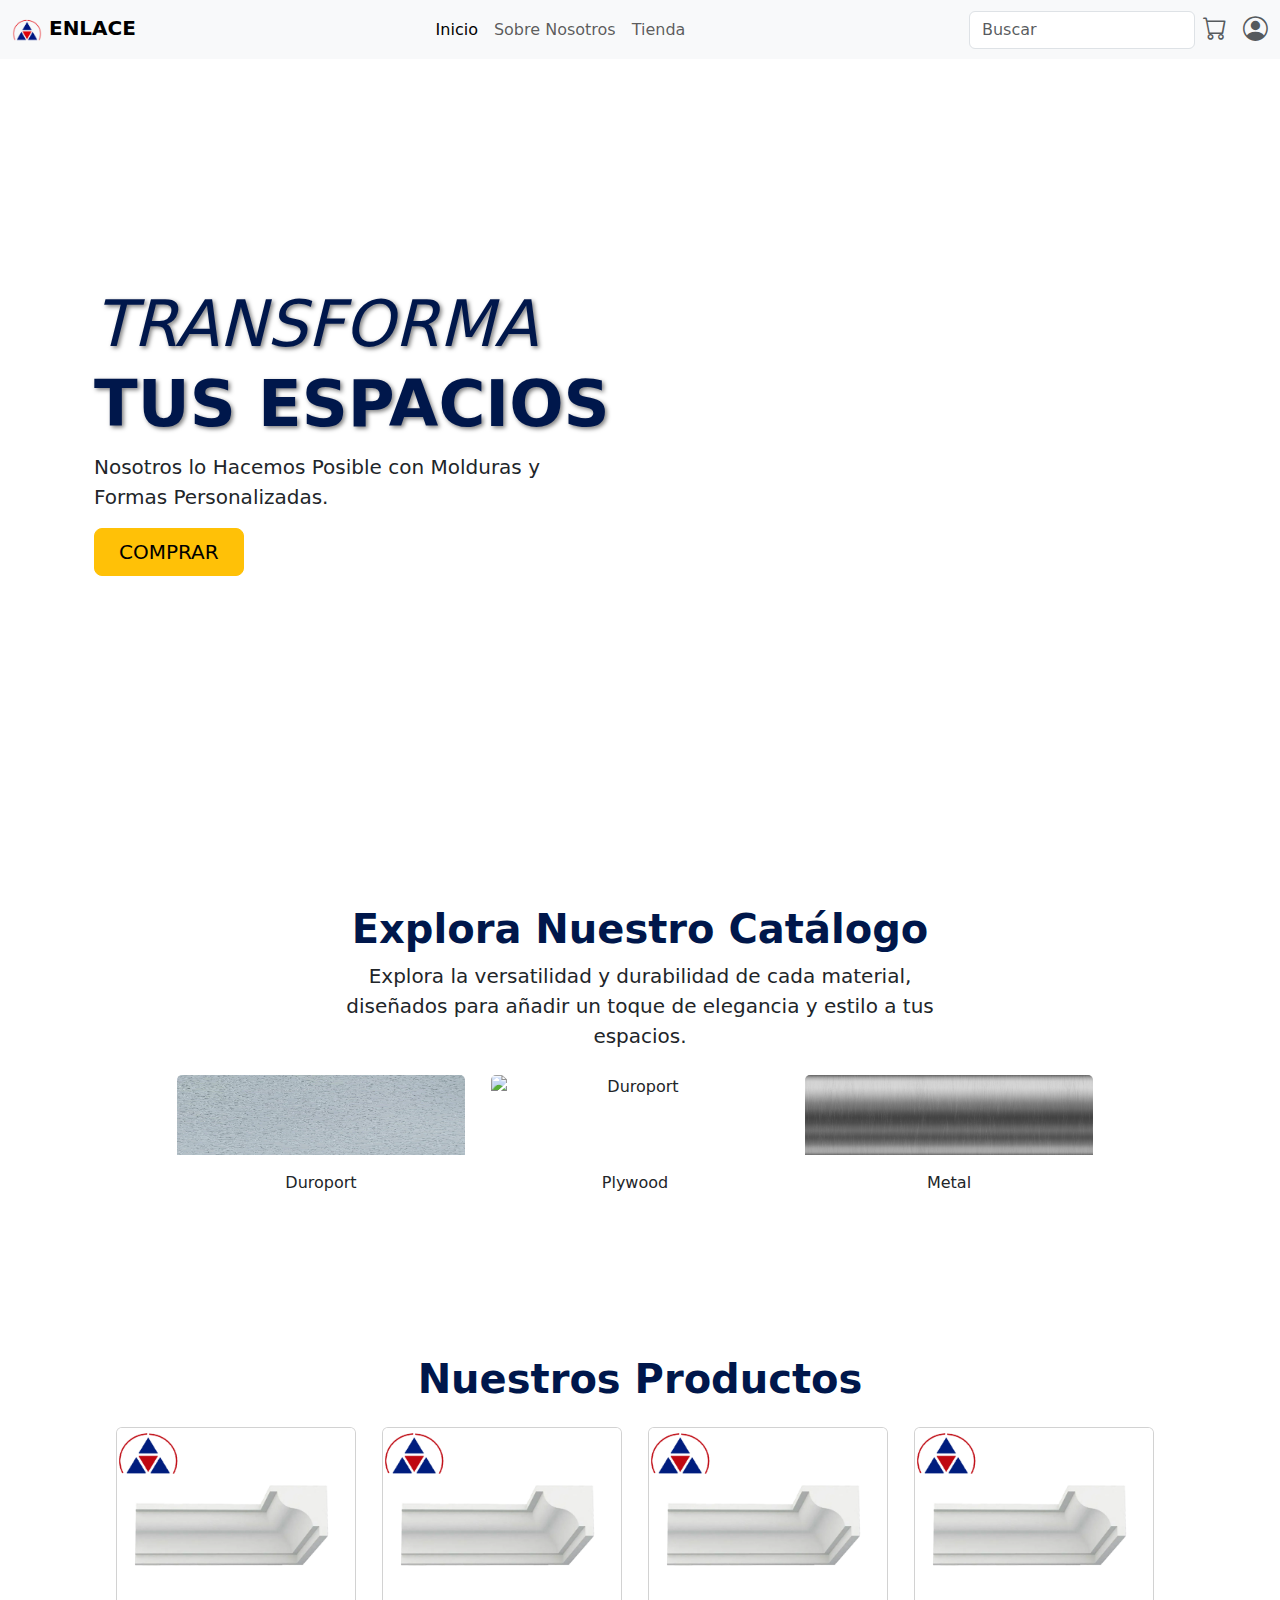
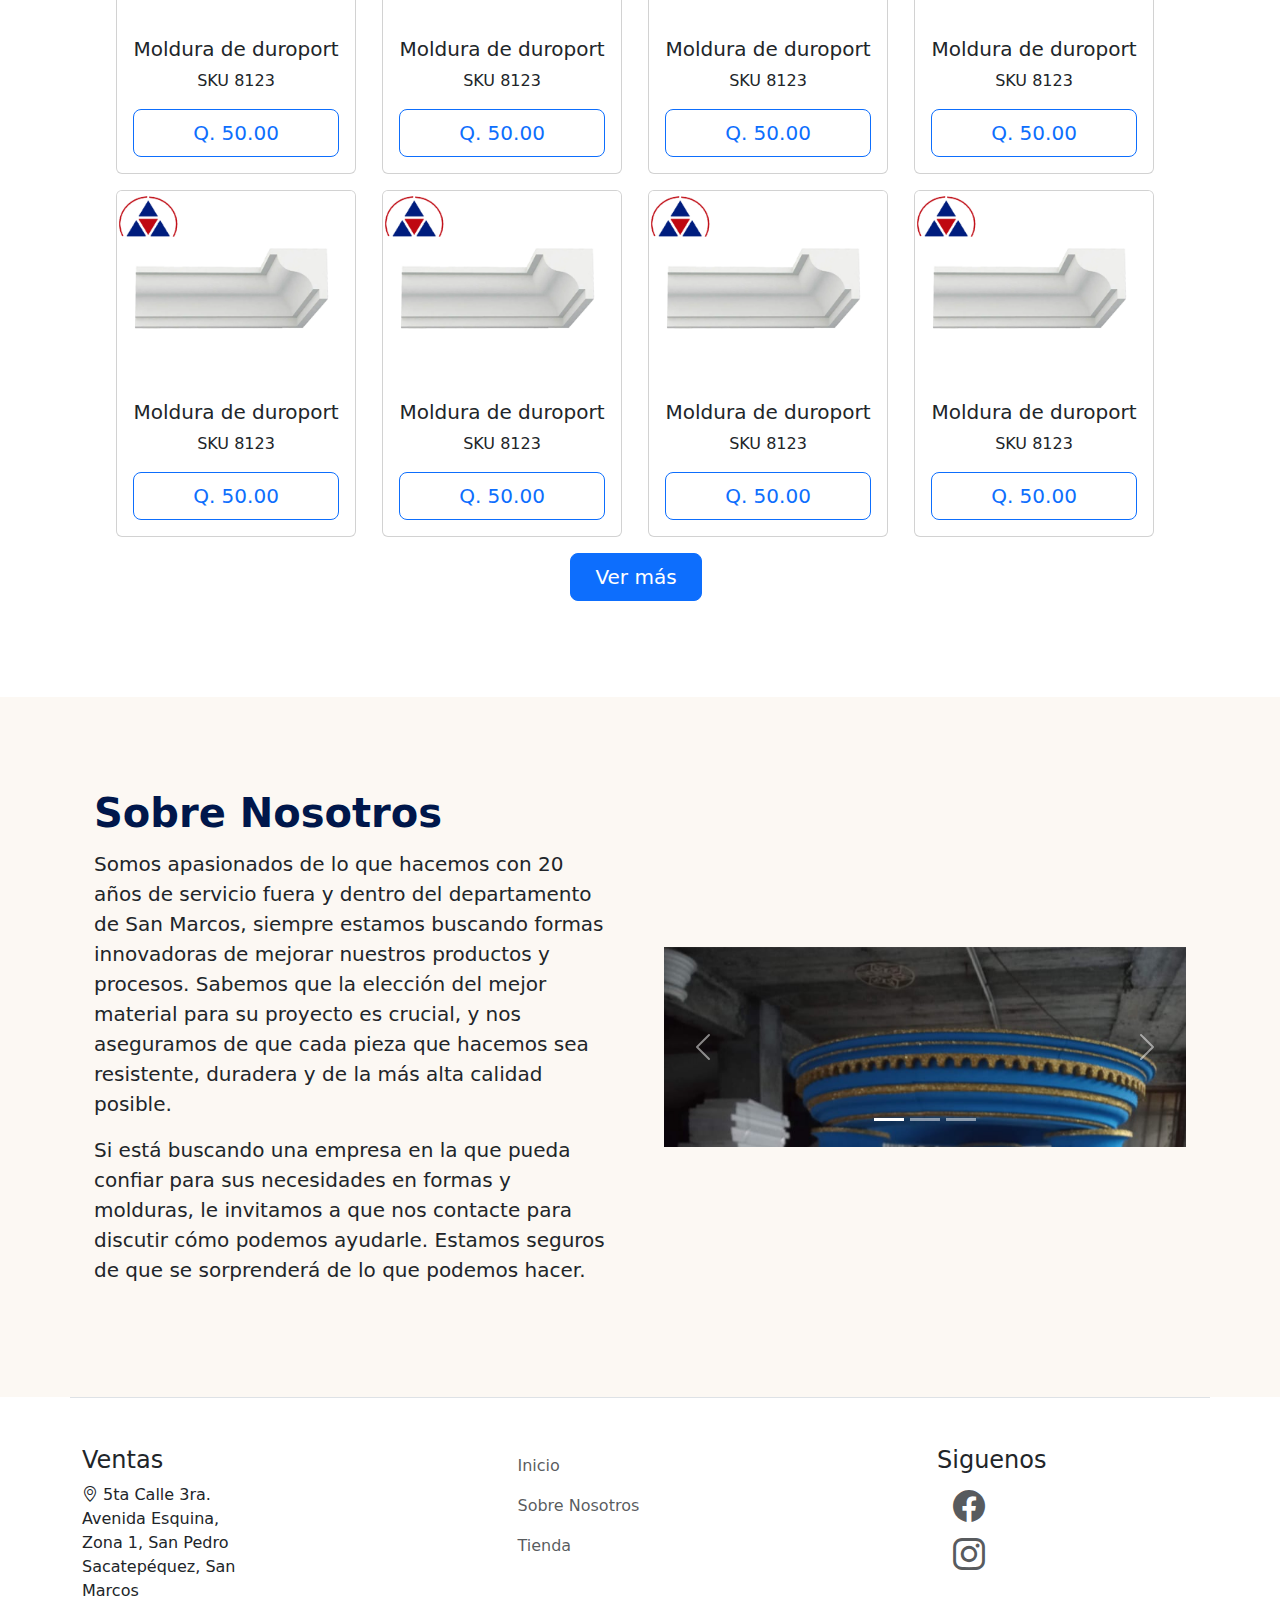
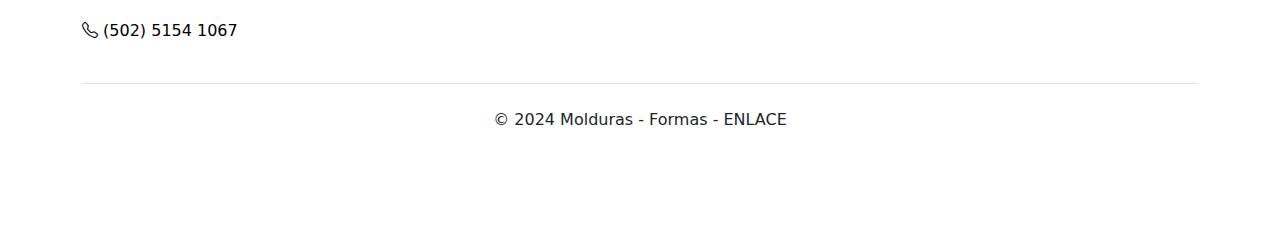
==== index.html @ 327eb1de "Initial Commit" ====
<!DOCTYPE html>
<html lang="en">
<head>
    <meta charset="UTF-8">
    <meta name="viewport" content="width=device-width, initial-scale=1.0">
    <title>Enlace</title>
    
    <link rel="stylesheet" href="styles/styles.css">
    <link rel="icon" href="src/logo.ico" type="image/x-icon">
    <link rel="apple-touch-icon" href="src/logo.ico">
    <link href="https://cdn.jsdelivr.net/npm/bootstrap@5.3.3/dist/css/bootstrap.min.css" rel="stylesheet" integrity="sha384-QWTKZyjpPEjISv5WaRU9OFeRpok6YctnYmDr5pNlyT2bRjXh0JMhjY6hW+ALEwIH" crossorigin="anonymous">
    <link rel="stylesheet" href="https://cdn.jsdelivr.net/npm/bootstrap-icons@1.11.3/font/bootstrap-icons.min.css">
    <link rel="stylesheet" href="https://fonts.googleapis.com/css2?family=Poppins:wght@400;500;700&display=swap">
  
</head>
<body>
  <!-- navbar -->
  <nav class="navbar navbar-expand-lg bg-body-tertiary">
    <div class="container-fluid">
      <a class="navbar-brand fw-semibold " href="#">
        <img src="src/logo.png" alt="Logo" width="30" height="30" class="d-inline-block align-text-top">
        ENLACE
      </a>
      <button class="navbar-toggler" type="button" data-bs-toggle="collapse" data-bs-target="#navbarSupportedContent" aria-controls="navbarSupportedContent" aria-expanded="false" aria-label="Toggle navigation">
        <span class="navbar-toggler-icon"></span>
      </button>
      <div class="collapse navbar-collapse" id="navbarSupportedContent">
        <ul class="navbar-nav me-auto mb-2 mb-lg-0 mx-auto">
          <li class="nav-item">
            <a class="nav-link active" aria-current="page" href="#">Inicio</a>
          </li>
          <li class="nav-item">
            <a class="nav-link" href="index.html#sobreNosotros">Sobre Nosotros</a>
          </li>
          <li class="nav-item">
            <a class="nav-link" href="tienda.html">Tienda</a>
          </li>
        </ul>
      </div>
        <form class="d-flex" role="search">
          <input class="form-control me-2" type="search" placeholder="Buscar" aria-label="Search">
        </form>
        <ul class="nav me-auto mb-2 mb-lg-0 list-unstyled d-flex">
          <li class="ms-3s"> 
            <a class="text-body-secondary" href="carro-compra.html"><i class="bi bi-cart" style="font-size: 1.5em;"></i></a>
          </li>
          <li class="ms-3"> 
            <a class="text-body-secondary" href="#" data-bs-toggle="modal" data-bs-target="#exampleModal"><i class="bi bi-person-circle" style="font-size: 1.55em;"></i></a>
          </li>
        </ul>
      
    </div>
  </nav>
  <!-- Fin navbar -->

  <main>
    <!--Hero-->
    <section class="hero">
      <div class="container col-xxl-8 px-4 py-5" >
        <div class="row flex-lg-row-reverse align-items-center g-5 py-5">
          <div class="col-10 col-sm-8 col-lg-6">
          </div>
          <div class="col-lg-6">
            <p class="display-3 fst-italic lh-1 mb-3 text-shadow text-red">TRANSFORMA</p>
            <p class="display-3 fw-bold lh-1 mb-3 text-shadow text-dark-blue">TUS ESPACIOS</p>
            <p class="lead">Nosotros lo Hacemos Posible con Molduras y Formas Personalizadas.</p>
            <div class="d-grid gap-2 d-md-flex justify-content-md-start">
              <a href="tienda.html"><button type="button" class="btn btn-warning btn-lg px-4 me-md">COMPRAR</button></a>
            </div>
          </div>
        </div>
      </div>
    </section>
    <!--Fin Hero-->

    <!--Catalogo materiales-->
    <div class="px-4 py-5 my-5 text-center">
      <h2 class="display-6 fw-bold text-dark-blue">Explora Nuestro Catálogo</h2>
      <div class="col-lg-6 mx-auto">
        <p class="lead mb-4">Explora la versatilidad y durabilidad de cada material, diseñados para añadir un toque de elegancia y estilo a tus espacios.</p>
      </div>
      
      <div class="d-grid gap-3 d-sm-flex justify-content-center align-items-center">
        <a href="duroport.html" style="color:black; text-decoration: none;"><div class="card " style="width: 18rem; border: none;">
          <img src="src/duroport.webp" class="card-img-top card-hover" style="height: 5rem;" alt="Duroport">
          <div class="card-body">
            <p class="card-text">Duroport</p>
          </div>
        </div></a>
        <a href="plywood.html" style="color:black; text-decoration: none;"><div class="card" style="width: 18rem; border: none;">
          <img src="src/plywood.jpg" class="card-img-top card-hover" style="height: 5rem;" alt="Duroport">
          <div class="card-body">
            <p class="card-text">Plywood</p>
          </div>
        </div></a>
        <a href="metal.html" style="color:black; text-decoration: none;"><div class="card" style="width: 18rem; border: none;">
          <img src="src/metal.jpg" class="card-img-top card-hover" style="height: 5rem;" alt="Duroport">
          <div class="card-body">
            <p class="card-text">Metal</p>
          </div>
        </div></a>
      </div>
    </div>
    <!--Fin Catalogo-->

    <!--Productos-->
    <div class="px-4 py-5 my-5 text-center d-grid gap-3">
      <h2 class="display-6 fw-bold text-dark-bluev" style="color: #00174B;">Nuestros Productos</h2>
      <div class="d-grid gap-3 d-sm-flex justify-content-center align-items-center">
        <a href="producto.html" style="color:black; text-decoration: none;"><div class="card card-hover" style="width: 15rem;">
          <img src="src/371396-1600-1600.png" class="card-img-top" alt="moldura de duroport">
          <div class="card-body">
            <h5 class="card-title">Moldura de duroport</h5>
            <p class="card-text">SKU 8123</p>
            <button class=" w-100 btn btn-lg btn-outline-primary">Q. 50.00</button>
          </div>
        </div></a>
        <a href="producto.html" style="color:black; text-decoration: none;"><div class="card card-hover" style="width: 15rem;">
          <img src="src/371396-1600-1600.png" class="card-img-top" alt="moldura de duroport">
          <div class="card-body">
            <h5 class="card-title">Moldura de duroport</h5>
            <p class="card-text">SKU 8123</p>
            <button class=" w-100 btn btn-lg btn-outline-primary">Q. 50.00</button>
          </div>
        </div></a>
        <a href="producto.html" style="color:black; text-decoration: none;"><div class="card card-hover" style="width: 15rem;">
          <img src="src/371396-1600-1600.png" class="card-img-top" alt="moldura de duroport">
          <div class="card-body">
            <h5 class="card-title">Moldura de duroport</h5>
            <p class="card-text">SKU 8123</p>
            <button class=" w-100 btn btn-lg btn-outline-primary">Q. 50.00</button>
          </div>
        </div></a>
        <a href="producto.html" style="color:black; text-decoration: none;"><div class="card card-hover" style="width: 15rem;">
          <img src="src/371396-1600-1600.png" class="card-img-top" alt="moldura de duroport">
          <div class="card-body">
            <h5 class="card-title">Moldura de duroport</h5>
            <p class="card-text">SKU 8123</p>
            <button class=" w-100 btn btn-lg btn-outline-primary">Q. 50.00</button>
          </div>
        </div></a>
      </div>
      <div class="d-grid gap-3 d-sm-flex justify-content-center align-items-center">
        <a href="producto.html" style="color:black; text-decoration: none;"><div class="card card-hover" style="width: 15rem;">
          <img src="src/371396-1600-1600.png" class="card-img-top" alt="moldura de duroport">
          <div class="card-body">
            <h5 class="card-title">Moldura de duroport</h5>
            <p class="card-text">SKU 8123</p>
            <button class=" w-100 btn btn-lg btn-outline-primary">Q. 50.00</button>
          </div>
        </div></a>
        <a href="producto.html" style="color:black; text-decoration: none;"><div class="card card-hover" style="width: 15rem;">
          <img src="src/371396-1600-1600.png" class="card-img-top" alt="moldura de duroport">
          <div class="card-body">
            <h5 class="card-title">Moldura de duroport</h5>
            <p class="card-text">SKU 8123</p>
            <button class=" w-100 btn btn-lg btn-outline-primary">Q. 50.00</button>
          </div>
        </div></a>
        <a href="producto.html" style="color:black; text-decoration: none;"><div class="card card-hover" style="width: 15rem;">
          <img src="src/371396-1600-1600.png" class="card-img-top" alt="moldura de duroport">
          <div class="card-body">
            <h5 class="card-title">Moldura de duroport</h5>
            <p class="card-text">SKU 8123</p>
            <button class=" w-100 btn btn-lg btn-outline-primary">Q. 50.00</button>
          </div>
        </div></a>
        <a href="producto.html" style="color:black; text-decoration: none;"><div class="card card-hover" style="width: 15rem;">
          <img src="src/371396-1600-1600.png" class="card-img-top" alt="moldura de duroport">
          <div class="card-body">
            <h5 class="card-title">Moldura de duroport</h5>
            <p class="card-text">SKU 8123</p>
            <button class=" w-100 btn btn-lg btn-outline-primary">Q. 50.00</button>
          </div>
        </div></a>
      </div>
      <div class="d-grid gap-2 d-md-flex justify-content-center">
        <a href="tienda.html"><button type="button" class="btn btn-primary btn-lg px-4 me-md-2">Ver más</button></a>
      </div>
    </div>    
    <!--Fin Productos -->
    <!--Sobre nosotros-->
    <section  id="sobreNosotros">
    <div class="container col-xxl-8 px-4 py-5">
      <div class="row flex-lg-row-reverse align-items-center g-5 py-5">
        <div class="col-10 col-sm-8 col-lg-6" >
          <div id="carouselExampleAutoplaying" class="carousel slide" data-bs-ride="carousel">
            <div class="carousel-indicators">
              <button type="button" data-bs-target="#carouselExampleCaptions" data-bs-slide-to="0" class="active" aria-current="true" aria-label="Slide 1"></button>
              <button type="button" data-bs-target="#carouselExampleCaptions" data-bs-slide-to="1" aria-label="Slide 2"></button>
              <button type="button" data-bs-target="#carouselExampleCaptions" data-bs-slide-to="2" aria-label="Slide 3"></button>
            </div>
            <div class="carousel-inner">
              <div class="carousel-item active">
                <img src="src/20.jpeg" class="d-block w-100" alt="...">
              </div>
              <div class="carousel-item">
                <img src="src/21.png" class="d-block w-100" alt="...">
              </div>
              <div class="carousel-item">
                <img src="src/24.png" class="d-block w-100" alt="...">
              </div>
            </div>
            <button class="carousel-control-prev" type="button" data-bs-target="#carouselExampleFade" data-bs-slide="prev">
              <span class="carousel-control-prev-icon" aria-hidden="true"></span>
              <span class="visually-hidden">Previous</span>
            </button>
            <button class="carousel-control-next" type="button" data-bs-target="#carouselExampleFade" data-bs-slide="next">
              <span class="carousel-control-next-icon" aria-hidden="true"></span>
              <span class="visually-hidden">Next</span>
            </button>
          </div>
        </div>
        <div class="col-lg-6">
          <h2 class="display-6 fw-bold text-dark-blue lh-1 mb-3">Sobre Nosotros</h2>
          <p class="lead">Somos apasionados de lo que hacemos con 20 años de servicio fuera y dentro del departamento de San Marcos, siempre estamos buscando formas innovadoras de mejorar nuestros productos y procesos. Sabemos que la elección del mejor material para su proyecto es crucial, y nos aseguramos de que cada pieza que hacemos sea resistente, duradera y de la más alta calidad posible.</p>
          <p class="lead">Si está buscando una empresa en la que pueda confiar para sus necesidades en formas y molduras, le invitamos a que nos contacte para discutir cómo podemos ayudarle. Estamos seguros de que se sorprenderá de lo que podemos hacer.</p>
        </div>
      </div>
    </div>
  </section>
    <!--Fin sobre nosotros-->
  </main>

<!--Footer-->
<div class="container border-top">
  <footer class="py-5">
    <div class="row  justify-content-between">
      <div class="col-6 col-md-2 mb-3">
        <h4>Ventas</h4>
        <address><i class="bi bi-geo-alt"></i> 5ta Calle 3ra. Avenida Esquina, Zona 1, San Pedro Sacatepéquez, San Marcos</address>
        <a class="text-gray" href="tel:+5025154 1067" style="color:black; text-decoration: none;"><i class="bi bi-telephone"></i> (502) 5154 1067</a>
      </div>

      <div class="col-6 col-md-2 mb-3">    
        <ul class="nav flex-column">
          <li class="nav-item"><a aria-current="page" href="#" class="nav-link active px-2 text-body-secondary">Inicio</a></li>
          <li class="nav-item"><a href="index.html#sobreNosotros" class="nav-link px-2 text-body-secondary">Sobre Nosotros</a></li>
          <li class="nav-item"><a href="tienda.html" class="nav-link px-2 text-body-secondary">Tienda</a></li>
        </ul>
      </div>

      <div class="col-md-3 col-md-2 mb-3">
        <h4>Siguenos</h4>
        <ul class="nav col-md-4 justify-content-md-start list-unstyled d-flex">
          <li class="ms-3"><a class="text-body-secondary" href="https://www.facebook.com/profile.php?id=61556794362828" target="_blank"><i class="bi bi-facebook" style="font-size: 2em;"></i></a></li>
          <li class="ms-3"><a class="text-body-secondary" href="#https://www.instagram.com/formasenlace/" target="_blank"><i class="bi bi-instagram" style="font-size: 2em;"></i></a></li>
        </ul>
      </div>

      
    </div>

    <div class="d-flex flex-column flex-sm-row justify-content-center py-4 my-4 border-top">
      <p>&copy; 2024 Molduras - Formas - ENLACE</p>
    </div>
  </footer>
</div>

<!--Modal Login-->
<div class="modal fade" id="exampleModal" tabindex="-1" aria-labelledby="exampleModalLabel" aria-hidden="true">
  <div class="modal-dialog">
    <div class="modal-content">
      <div class="modal-header">
        <h1 class="modal-title fs-5" id="exampleModalLabel">Iniciar Sesión</h1>
        <button type="button" class="btn-close" data-bs-dismiss="modal" aria-label="Close"></button>
      </div>
      <div class="modal-body text-center">
          <img src="/src/logo.png" alt="Logo" width="50" height="50" class="d-inline-block align-text-top"><br>
        <p>¡Hola de nuevo!</p><br>
        <a href="#" class="btn btn-outline-primary"><i class="bi bi-google" style="margin-right: 1rem;"></i> Continuar con Google</a><br><br>
        <p>¿No tienes cuenta?<a href="#"> Regístrate</a></p>
      </div>
      <div class="modal-footer">
        <button type="button" class="btn btn-secondary" data-bs-dismiss="modal">Close</button>
      </div>
    </div>
  </div>
</div>
<!--Fin login-->

<!--Fin Footer-->

      <script src="https://cdn.jsdelivr.net/npm/bootstrap@5.3.3/dist/js/bootstrap.bundle.min.js" integrity="sha384-YvpcrYf0tY3lHB60NNkmXc5s9fDVZLESaAA55NDzOxhy9GkcIdslK1eN7N6jIeHz" crossorigin="anonymous"></script>
</body>
</html>
---- styles/styles.css ----
body{
   font-family: 'Poppins';
}

p.text-shadow{
   text-shadow: 2px 2px 4px rgba(0, 0, 0, 0.5);
} 

p.text-red{
   color: #00174B;
}

.fondo-desenfocado{
   position: absolute;
  top: 0;
  left: 0;
  width: 100%;
  height: 100%;
   background-image: url('src/hero-tienda.jpg');
   background-size: cover; 
   filter: blur(0px); 
   z-index: -1;
}

.hero{
   height: 750px;
   background-image: url('src/hero.jpg');
   background-size: cover; 
   background-repeat: no-repeat; 
   background-attachment: fixed;
   background-repeat: repeat;
   display: flex;
   align-items: center;
}

#sobreNosotros{
   background-color: #FCF8F3;
   width: 100vw;
}

.text-dark-blue{
   color: #00174B;
}

div.card-hover:hover, img.card-hover:hover{
   transform: translateY(-5px); 
    box-shadow: 0 10px 12px rgba(0, 0, 0, 0.2);
}

.b-example-divider {
   width: 100%;
   height: 1rem;
   background-color: rgba(0, 0, 0, .1);
   border: solid rgba(0, 0, 0, .15);
   border-width: 1px 0;
   box-shadow: inset 0 .5em 1.5em rgba(0, 0, 0, .1), inset 0 .125em .5em rgba(0, 0, 0, .15);
 }

 .dropdown:hover .dropdown-menu {
   display: block;
 }

 .precio{
   font-size: 1.5rem;
 }



 input[type="number"] {
   -webkit-appearance: none;
   -moz-appearance: textfield;
   appearance: textfield;
   width: 75px; /* Ancho del input */
   padding: 5px; /* Espaciado interno */
   text-align: center; /* Alineación del texto */
 }

 
 /* Estilo de fondo cuando se enfoca */
 input[type="number"]:focus {
   outline: none; /* Eliminar el contorno por defecto */
   background-color: #f5f5f5; /* Color de fondo */
 }

 /* Estilo de borde */
 input[type="number"] {
   border: 1px solid #9F9F9F; /* Borde del input */
   border-radius: 10px; /* Radio de borde */
 }

 

 .breadcrumb-chevron {
   --bs-breadcrumb-divider: url("data:image/svg+xml,%3Csvg xmlns='http://www.w3.org/2000/svg' width='16' height='16' fill='%236c757d'%3E%3Cpath fill-rule='evenodd' d='M4.646 1.646a.5.5 0 0 1 .708 0l6 6a.5.5 0 0 1 0 .708l-6 6a.5.5 0 0 1-.708-.708L10.293 8 4.646 2.354a.5.5 0 0 1 0-.708z'/%3E%3C/svg%3E");
   gap: .5rem;
 }
 .breadcrumb-chevron .breadcrumb-item {
   display: flex;
   gap: inherit;
   align-items: center;
   padding-left: 0;
   line-height: 1;
 }
 .breadcrumb-chevron .breadcrumb-item::before {
   gap: inherit;
   float: none;
   width: 1rem;
   height: 1rem;
 }

 .carousel {
   height: 200px; /* Altura del carrusel */
   overflow: hidden; /* Para ocultar el contenido que se desborda */
 }
 
 .card {
   width: 200px; /* Ancho de cada tarjeta */
   height: 100px; /* Altura de cada tarjeta */
   margin-right: 10px; /* Espacio entre tarjetas */
 }
 
 .card-deck {
   display: flex;
   flex-wrap: nowrap; /* Para que las tarjetas no se envuelvan */
 }
 
 .carousel-control-prev,
 .carousel-control-next {
   height: 100%; /* Ajuste de altura de los controles */
 }
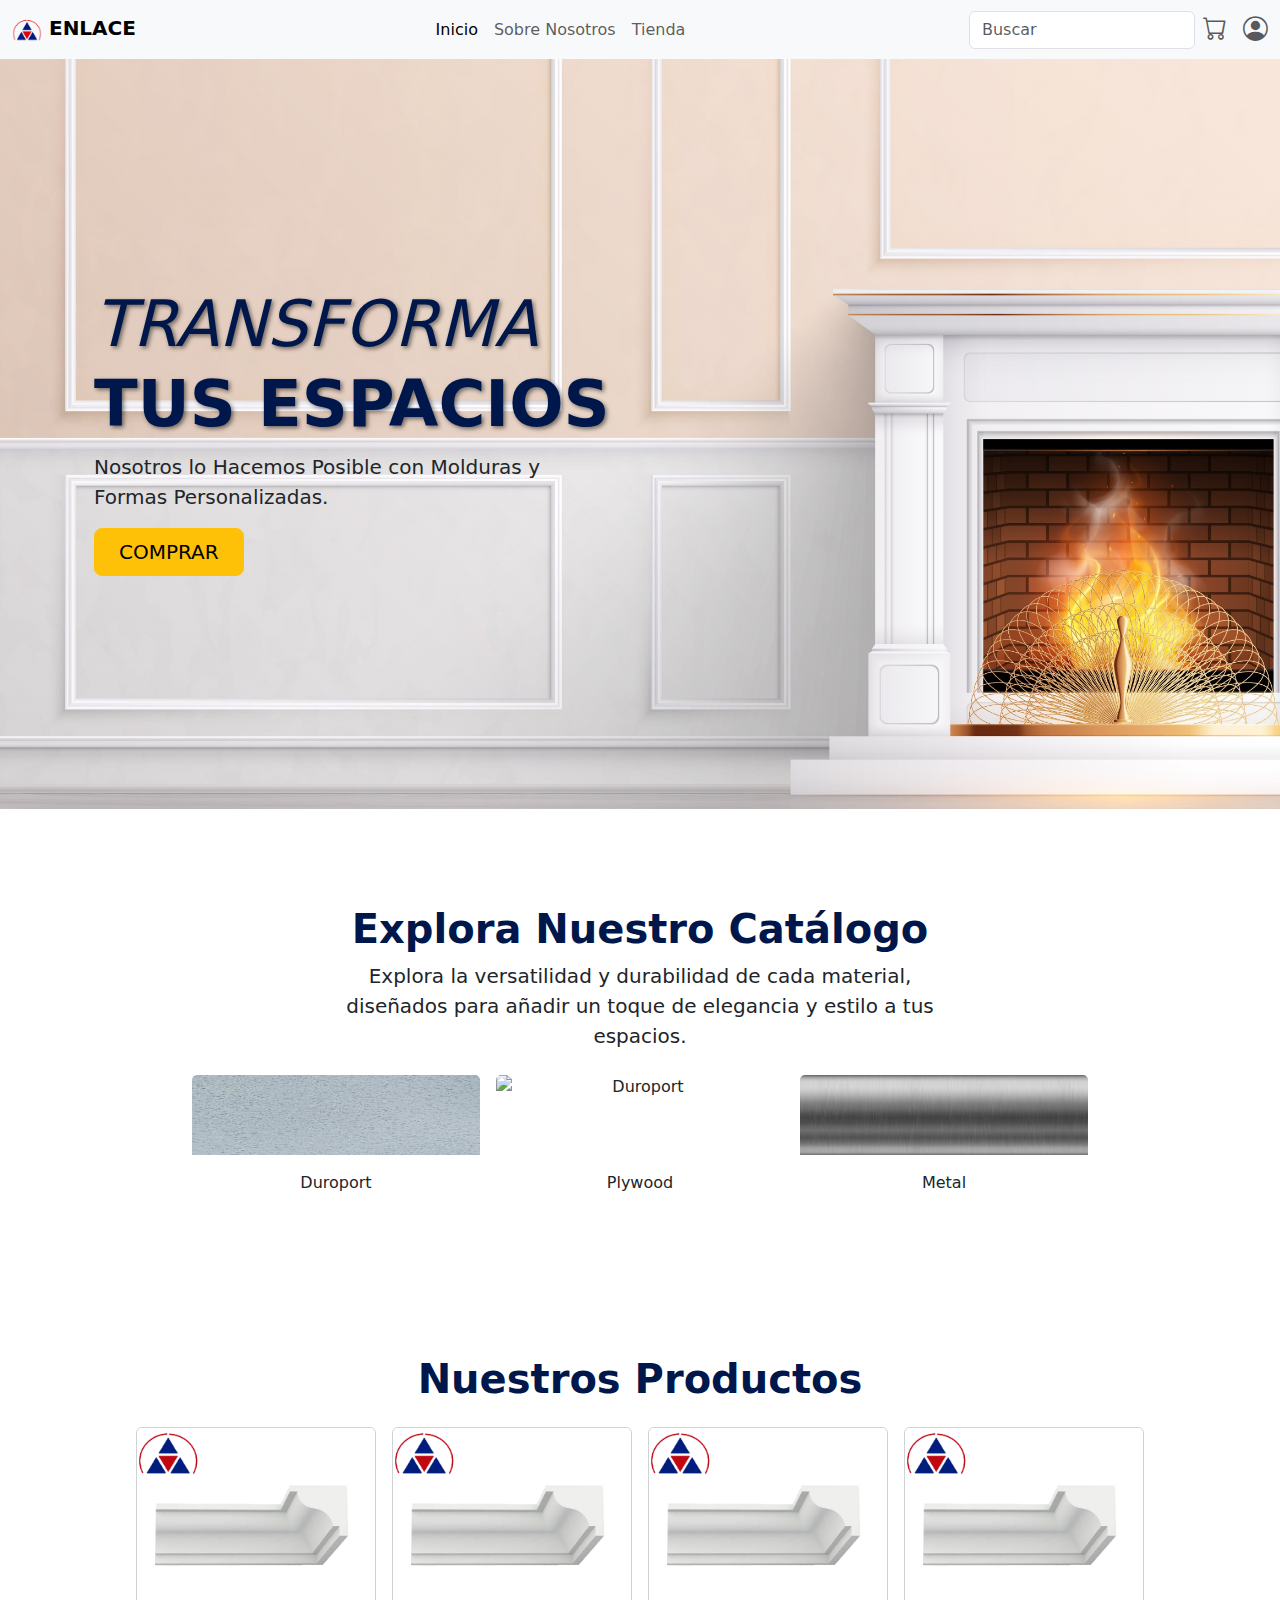
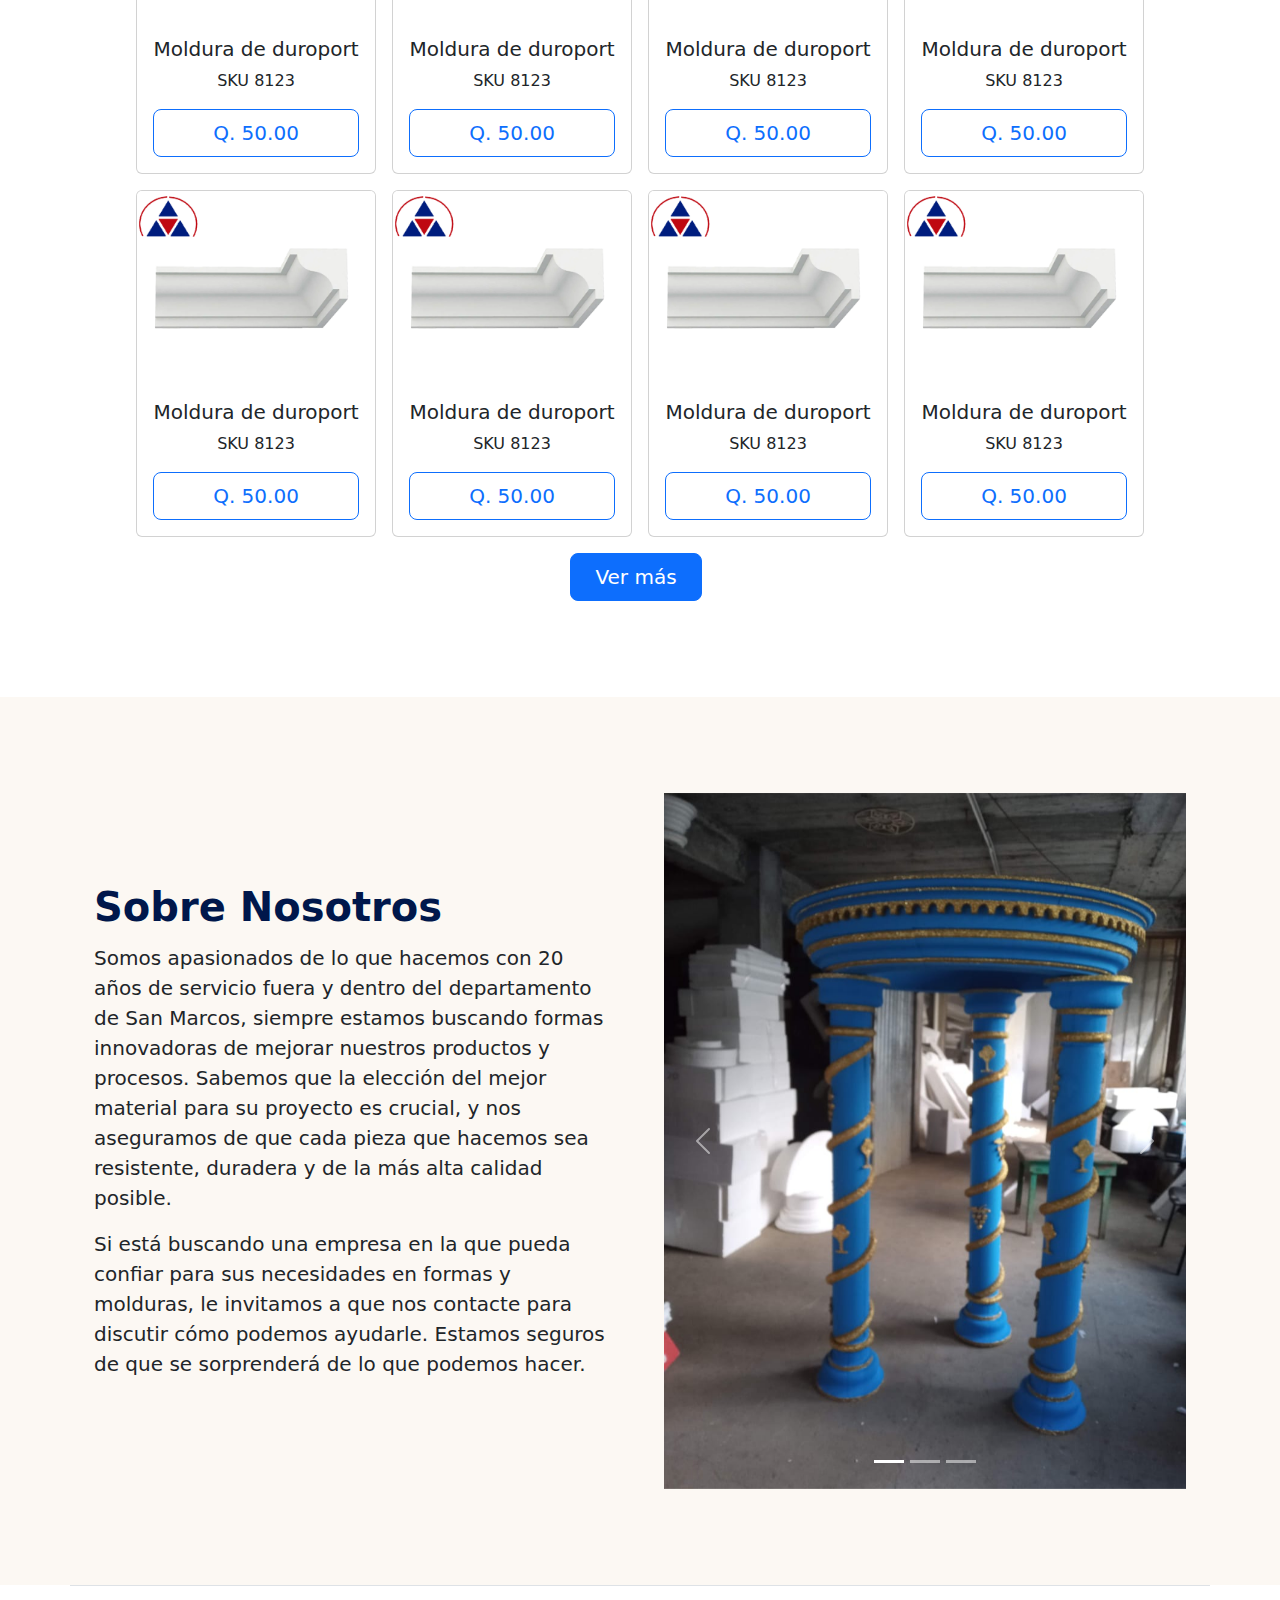
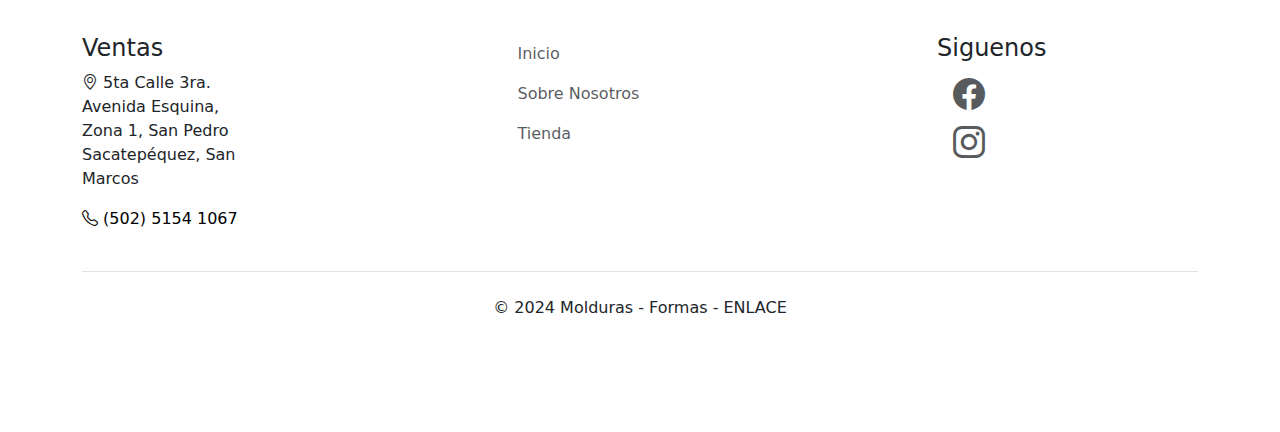
==== commit 236f77cc: "Update index.html" ====
--- a/index.html
+++ b/index.html
@@ -192,13 +192,13 @@
             </div>
             <div class="carousel-inner">
               <div class="carousel-item active">
-                <img src="src/20.jpeg" class="d-block w-100" alt="...">
+                <img src="src/20.jpeg" class="d-block w-100 h-100" alt="...">
               </div>
               <div class="carousel-item">
-                <img src="src/21.png" class="d-block w-100" alt="...">
+                <img src="src/21.png" class="d-block w-100 h-100" alt="...">
               </div>
               <div class="carousel-item">
-                <img src="src/24.png" class="d-block w-100" alt="...">
+                <img src="src/24.png" class="d-block w-100 h-100" alt="...">
               </div>
             </div>
             <button class="carousel-control-prev" type="button" data-bs-target="#carouselExampleFade" data-bs-slide="prev">
@@ -283,4 +283,4 @@
 
       <script src="https://cdn.jsdelivr.net/npm/bootstrap@5.3.3/dist/js/bootstrap.bundle.min.js" integrity="sha384-YvpcrYf0tY3lHB60NNkmXc5s9fDVZLESaAA55NDzOxhy9GkcIdslK1eN7N6jIeHz" crossorigin="anonymous"></script>
 </body>
-</html>+</html>
--- a/styles/styles.css
+++ b/styles/styles.css
@@ -16,7 +16,7 @@
   left: 0;
   width: 100%;
   height: 100%;
-   background-image: url('src/hero-tienda.jpg');
+   background-image: url('../src/hero-tienda.jpg');
    background-size: cover; 
    filter: blur(0px); 
    z-index: -1;
@@ -24,7 +24,7 @@
 
 .hero{
    height: 750px;
-   background-image: url('src/hero.jpg');
+   background-image: url('../src/hero.jpg');
    background-size: cover; 
    background-repeat: no-repeat; 
    background-attachment: fixed;
@@ -108,24 +108,3 @@
    height: 1rem;
  }
 
- .carousel {
-   height: 200px; /* Altura del carrusel */
-   overflow: hidden; /* Para ocultar el contenido que se desborda */
- }
- 
- .card {
-   width: 200px; /* Ancho de cada tarjeta */
-   height: 100px; /* Altura de cada tarjeta */
-   margin-right: 10px; /* Espacio entre tarjetas */
- }
- 
- .card-deck {
-   display: flex;
-   flex-wrap: nowrap; /* Para que las tarjetas no se envuelvan */
- }
- 
- .carousel-control-prev,
- .carousel-control-next {
-   height: 100%; /* Ajuste de altura de los controles */
- }
-
